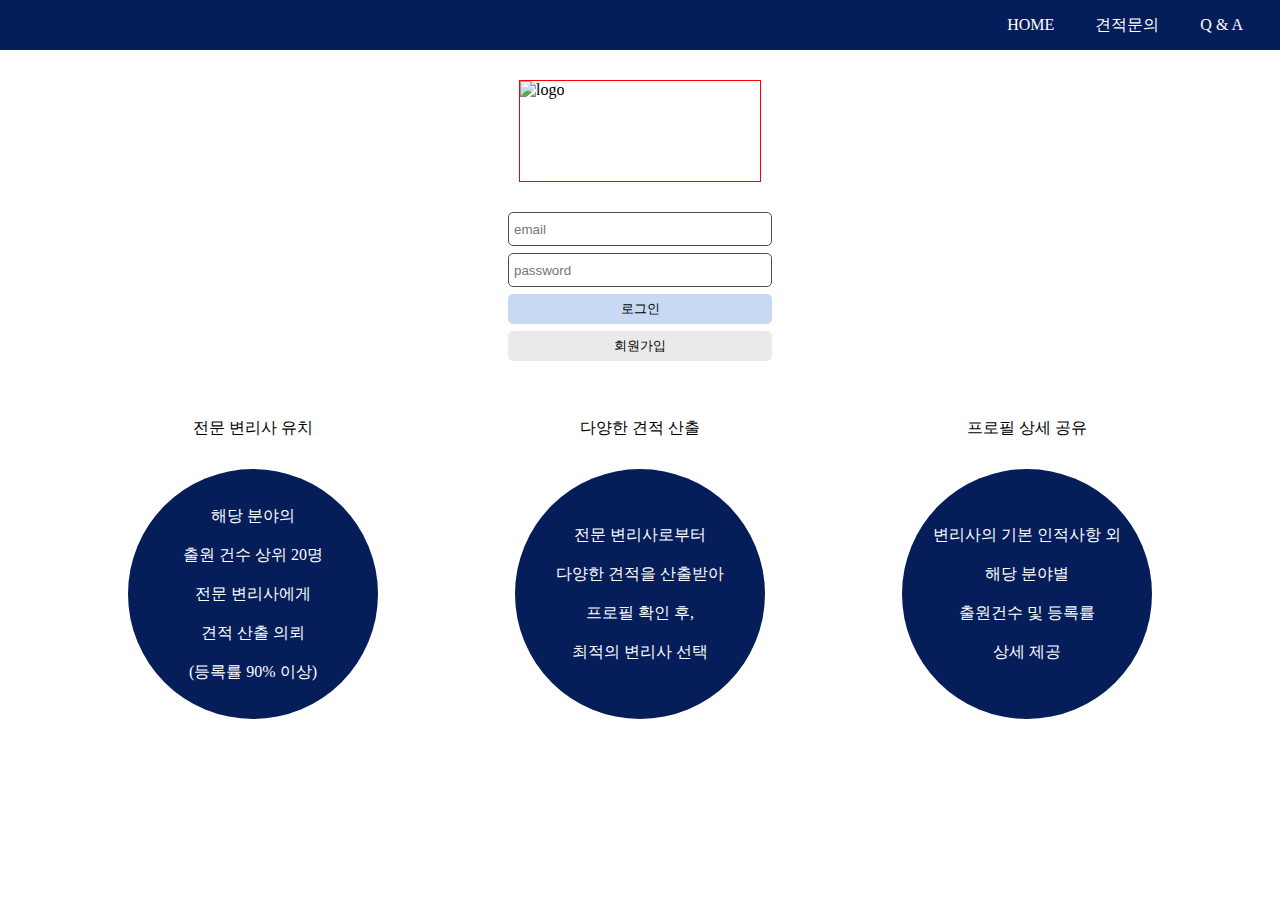
==== index.html @ 9406c3d1 "Merge branch 'master' of https://github.com/Boeing737ng/catch-us" ====
<!DOCTYPE html>
<html lang="en">
<head>
    <meta charset="UTF-8">
    <meta name="viewport" content="width=device-width, initial-scale=1.0">
    <meta http-equiv="X-UA-Compatible" content="ie=edge">
    <title>Catch us</title>
    <link rel="stylesheet" href="styles/main.css">
</head>
<body>
    <header>
        <div class="link-container light-font">
            <a href="index.html">HOME</a>
            <a href="">견적문의</a>
            <a href="pages/board.html">Q & A</a>
        </div>
    </header>
    <div class="main-wrapper">
        <section class="logo">
            <img src="" alt="logo">
        </section>
        <section class="login">
            <input type="text" placeholder="email">
            <input type="password" placeholder="password">
            <button class="login-button">로그인</button>
            <button class="signup-button">회원가입</button>
        </section>
        <section class="service-info">
            <div class="info-wrapper">
                <div class="information">
                    <span class="info-header">전문 변리사 유치</span>
                    <div class="info-body">
                        <div class="info-text">
                            해당 분야의<br><br>
                            출원 건수 상위 20명<br><br>
                            전문 변리사에게<br><br>
                            견적 산출 의뢰<br><br>
                            (등록률 90% 이상)
                        </div>
                    </div>
                </div>
                <div class="information">
                    <span class="info-header">다양한 견적 산출</span>
                    <div class="info-body">
                        <div class="info-text">
                            <br>
                            전문 변리사로부터<br><br>
                            다양한 견적을 산출받아<br><br>
                            프로필 확인 후,<br><br>
                            최적의 변리사 선택<br><br>
                        </div>
                    </div>
                </div>
                <div class="information">
                    <span class="info-header">프로필 상세 공유</span>
                    <div class="info-body">
                        <div class="info-text">
                            <br>
                            변리사의 기본 인적사항 외<br><br>
                            해당 분야별<br><br>
                            출원건수 및 등록률<br><br>
                            상세 제공<br><br>
                        </div>
                    </div>
                </div>
            </div>
        </section>
    </div>
    <footer>

    </footer>
    <script src="https://www.gstatic.com/firebasejs/5.0.1/firebase.js"></script>
    <script src="./scripts/firebase.js"></script>
    <script src="./scripts/signup.js"></script>
</body>
</html>
---- styles/main.css ----
html,body {
    margin: 0;
    padding: 0;
    overflow: auto;
    width: 100%;
    height: 100%;
}
input:focus, button:focus {
    outline: none;
}
button:hover {
    cursor: pointer;
}
a {
    text-decoration: none;
}
.light-font {
    font-weight: 300;
}
/*********** header **********/
header {
    background-color: #051E5A;
    width: 100%;
    height: 50px;
}
header a {
    margin-right: 37px;
    color: #fff;
}
header a:hover {
    font-weight: 400;
}
.link-container {
    position: relative;
    top: 50%;
    float: right;
    transform: translate(0,-50%);
}
/*********** header ends **********/
/*********** Main **********/
section.logo {
    margin: 30px auto;
    width: 240px;
    height: 100px;
    border: 1px solid red;
}
section.login {
    text-align: center;
}
section.login * {
    display: block;
    margin: 0 auto 7px;
}
section.login input {
    width: 255px;
    padding-left: 5px;
    height: 30px;
    border: 1px solid #4C4C4C;
    border-radius: 5px;
}
button.login-button {
    width: 264px;
    height: 30px;
    background-color: #C8D9F3;
    border: none;
    border-radius: 5px;
}
button.signup-button {
    display: inline-block;
    width: 264px;
    height: 30px;
    background-color: #EAEAEA;
    border: none;
    border-radius: 5px;
}

section.service-info {
    width: 100%;
    margin: 50px auto;
}
.info-wrapper {
    text-align: center;
    width: 80%;
    margin: auto;
}
.information {
    text-align: center;
    display: inline-block;
}
.information:first-child {
    float: left;
}
.information:last-child {
    float: right;
}
.info-header {
    display: block;
    margin-bottom: 30px;
}
.info-body {
    margin: auto;
    color: #fff;
    width: 250px;
    height: 250px;
    border-radius: 50%;
    background-color: #051E5A;
}
.info-text {
    position: relative;
    top: 50%;
    transform: translate(0,-50%);
}



/*********** Main ends **********/
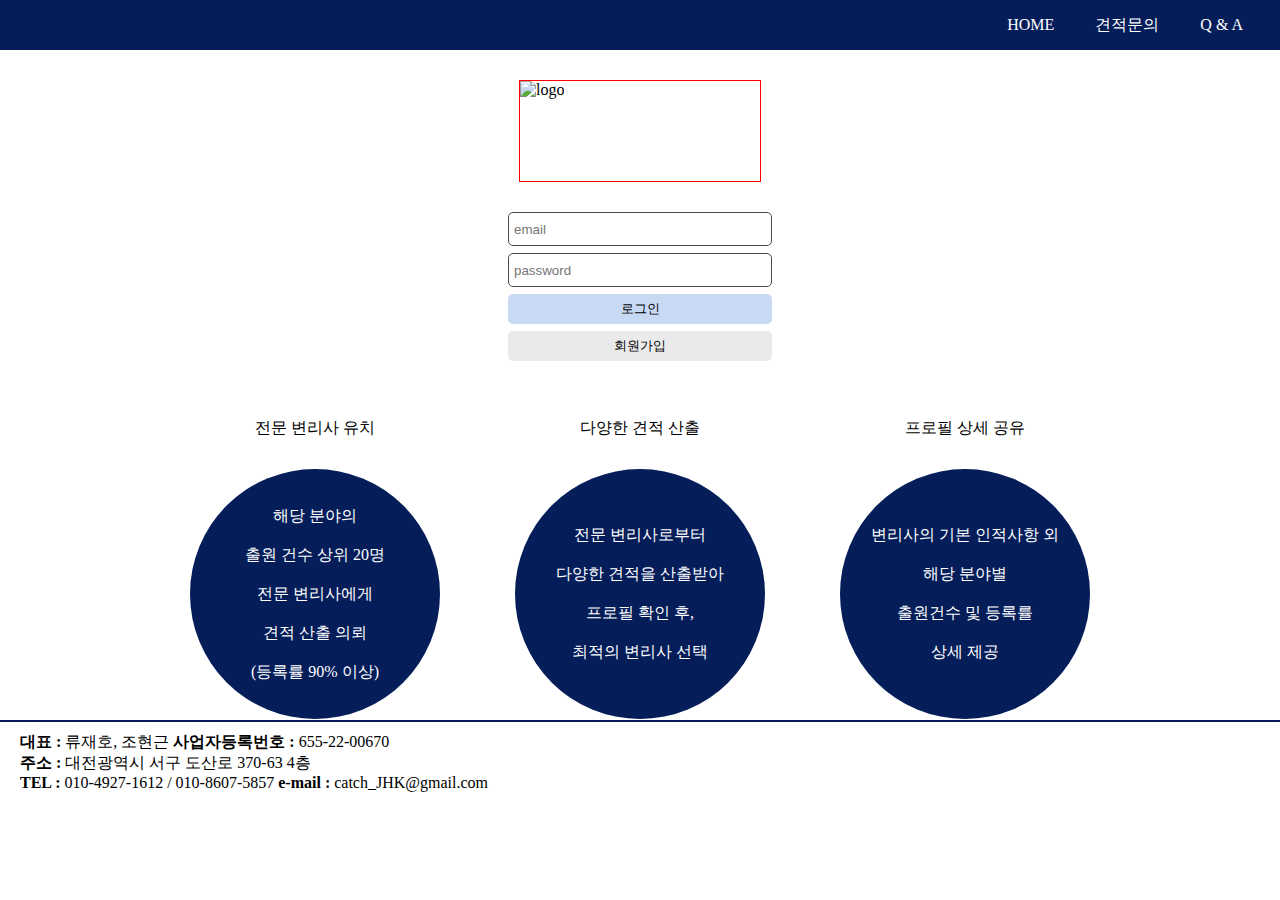
==== commit f2ab9efc: "add signup page loading" ====
--- a/index.html
+++ b/index.html
@@ -6,8 +6,13 @@
     <meta http-equiv="X-UA-Compatible" content="ie=edge">
     <title>Catch us</title>
     <link rel="stylesheet" href="styles/main.css">
+    <link rel="stylesheet" href="styles/loading.css">
+    <script src="https://ajax.googleapis.com/ajax/libs/jquery/3.3.1/jquery.min.js"></script>
 </head>
 <body>
+    <div class="animationload">
+        <div class="osahanloading"></div>
+    </div>        
     <header>
         <div class="link-container light-font">
             <a href="index.html">HOME</a>
@@ -20,10 +25,10 @@
             <img src="" alt="logo">
         </section>
         <section class="login">
-            <input type="text" placeholder="email">
-            <input type="password" placeholder="password">
-            <button class="login-button">로그인</button>
-            <button class="signup-button">회원가입</button>
+            <input type="text" id="user-email" placeholder="email">
+            <input type="password" id="user-pw" placeholder="password">
+            <button class="login-button" onclick="signIn()">로그인</button>
+            <button class="signup-button" onclick="onLoadSignUpPage()">회원가입</button>
         </section>
         <section class="service-info">
             <div class="info-wrapper">
@@ -67,10 +72,22 @@
         </section>
     </div>
     <footer>
-
+        <div class="footer-info">
+            <span class="footer-head bold">대표 : </span>
+            <span class="light-font">류재호, 조현근</span>
+            <span class="bold">사업자등록번호 : </span>
+            <span class="light-font">655-22-00670</span><br>
+            <span class="footer-head bold">주소 : </span>
+            <span class="light-font">대전광역시 서구 도산로 370-63 4층</span><br>
+            <span class="footer-head bold">TEL : </span>
+            <span class="light-font">010-4927-1612 / 010-8607-5857</span>
+            <span class="bold">e-mail : </span>
+            <span class="light-font">catch_JHK@gmail.com</span>
+        </div>
     </footer>
     <script src="https://www.gstatic.com/firebasejs/5.0.1/firebase.js"></script>
+    <script src="./scripts/main.js"></script>
     <script src="./scripts/firebase.js"></script>
-    <script src="./scripts/signup.js"></script>
+    <script src="./scripts/loadPage.js"></script>
 </body>
 </html>--- a/styles/main.css
+++ b/styles/main.css
@@ -5,7 +5,7 @@
     width: 100%;
     height: 100%;
 }
-input:focus, button:focus {
+input:focus, button:focus, textarea:focus {
     outline: none;
 }
 button:hover {
@@ -16,6 +16,9 @@
 }
 .light-font {
     font-weight: 300;
+}
+.bold {
+    font-weight: bold;
 }
 /*********** header **********/
 header {
@@ -38,6 +41,9 @@
 }
 /*********** header ends **********/
 /*********** Main **********/
+.main-wrapper {
+    min-height: calc(100vh - 210px);
+}
 section.logo {
     margin: 30px auto;
     width: 240px;
@@ -76,11 +82,11 @@
 
 section.service-info {
     width: 100%;
-    margin: 50px auto;
+    margin: 50px auto 100px;
 }
 .info-wrapper {
     text-align: center;
-    width: 80%;
+    width: 900px;
     margin: auto;
 }
 .information {
@@ -110,7 +116,139 @@
     top: 50%;
     transform: translate(0,-50%);
 }
-
-
-
+/* footer {
+    margin-top: -50px;
+    padding: 10px 0;
+    border-top: 2px solid #051E5A;
+    position: absolute;
+    bottom: 0;
+    width: 100%;
+} */
+footer {
+    margin-top: -50px;
+    padding: 10px 0;
+    border-top: 2px solid #051E5A;
+    width: 100%;
+}
+footer span {
+    margin: 5px 0;
+}
+.footer-head {
+    margin-left: 20px;
+}
 /*********** Main ends **********/
+/********** Signup **********/
+.signup-wrapper {
+    padding-top: 15px;
+    margin: 50px auto;
+    width: 600px;
+    height: auto;
+    border: 1px solid #051E5A;
+    border-radius: 10px;
+    text-align: center;
+}
+.signup-wrapper section {
+    display: none; /* Does not display anything when page is loaded first */
+}
+.signup-header {
+    margin: auto;
+    width: 250px;
+    height: 40px;
+    line-height: 40px;
+    text-align: center;
+    border-bottom: 1px solid #051E5A;
+}
+.signup-option {
+    text-align: center;
+    box-align: center;
+    width: 250px;
+    margin: 15px auto;
+}
+.signup-option button {
+    width: 120px;
+    height: 30px;
+    border: 1px solid #051E5A;
+    border-radius: 5px;
+    transition: 300ms;
+}
+
+.signup-option button:hover {
+    background-color: #051E5A;
+    color: #fff;
+}
+#client-signup {
+    text-align: center;
+}
+.signup-input {
+    width: 190px;
+    display: block;
+    padding: 5px 0 5px 5px;
+    margin: 40px auto;
+    border: none;
+    border-bottom: 1px solid #051E5A;
+    font-size: 15px;
+}
+.layout-wrapper {
+    overflow: auto;
+    width: 70%;
+    margin: auto;
+}
+.signup-layout {
+    display: inline-block;
+    vertical-align: top;
+}
+.signup-layout:first-child {
+    float: left;
+}
+.signup-layout:last-child {
+    float: right;
+}
+.file-wrapper {
+    width: 75%;
+    margin: 20px auto;
+    text-align: left;
+}
+.file-wrapper img {
+    text-align: left;
+    width: 100%;
+    height: 100%;
+}
+.file-wrapper input {
+    width: calc(100%-150px);
+    display: inline-block;
+    vertical-align: top;
+}
+.image-wrapper {
+    display: inline-block;
+    width: 120px;
+    height: 150px;
+    border: 1px solid #051E5A;
+    margin-bottom: 15px;
+}
+#expert-signup textarea {
+    width: 75%;
+    max-width: 75%;
+    min-width: 75%;
+    max-height: 300px;
+    min-height: 150px;
+    margin: auto;
+}
+#expert-signup p {
+    text-align: left;
+    width: 75%;
+    margin: 5px auto;
+    font-size: 15px;
+}
+.signup-complete {
+    display: block;
+    width: 80px;
+    height: 30px;
+    border: none;
+    margin: 30px auto;
+    border-radius: 5px;
+    background-color: #051E5A;
+    color: #fff;
+}
+
+/********** Signup ends **********/
+
--- a/styles/loading.css
+++ b/styles/loading.css
@@ -0,0 +1,53 @@
+.animationload {
+    background-color: rgba(0, 0, 0, 0.5);
+    height: 100%;
+    left: 0;
+    position: fixed;
+    top: 0;
+    width: 100%;
+    z-index: 10000;
+    display:none;
+}
+.osahanloading {
+    /*animation: osahanloading 1.5s linear 0s normal none infinite running;*/
+    animation: osahanloading 1.5s linear forwards 0s infinite running;
+    background: #fed37f none repeat scroll 0 0;
+    border-radius: 50px;
+    height: 30px;
+    left: 50%;
+    margin-left: -15px;
+    margin-top: -15px;
+    position: absolute;
+    top: 50%;
+    width: 30px;
+}
+.osahanloading::after {
+    /*animation: osahanloading_after 1.5s linear 0s normal none infinite running;*/
+    animation: osahanloading_after 1.5s linear forwards 0s infinite running;
+    border-color: #85d6de transparent;
+    border-radius: 80px;
+    border-style: solid;
+    border-width: 10px;
+    content: "";
+    height: 60px;
+    left: -25px;
+    position: absolute;
+    top: -25px;
+    width: 60px;
+}
+
+@keyframes osahanloading {
+    0% {
+        -webkit-transform: rotate(0deg);
+        transform: rotate(0deg);
+    }
+    50% {
+        background: #85d6de none repeat scroll 0 0;
+        -webkit-transform: rotate(180deg);
+        transform: rotate(180deg);
+    }
+    100% {
+        -webkit-transform: rotate(360deg);
+        ransform: rotate(360deg);
+    }
+}
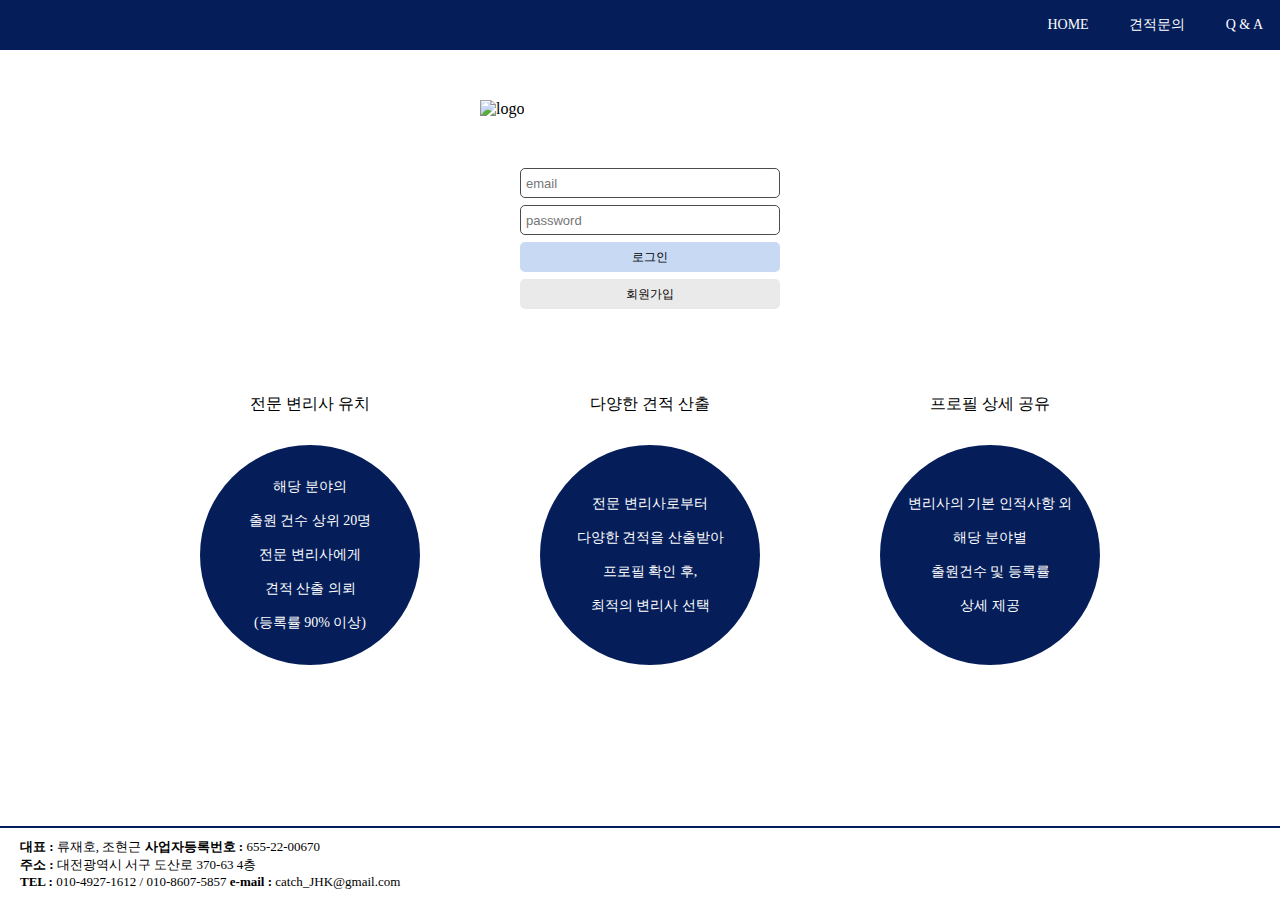
==== commit e728d894: "modify error" ====
--- a/index.html
+++ b/index.html
@@ -16,13 +16,13 @@
     <header>
         <div class="link-container light-font">
             <a href="index.html">HOME</a>
-            <a href="">견적문의</a>
+            <a onclick="estimatePage()">견적문의</a>
             <a href="pages/board.html">Q & A</a>
         </div>
     </header>
     <div class="main-wrapper">
         <section class="logo">
-            <img src="" alt="logo">
+            <img src="images/logo.png" alt="logo">
         </section>
         <section class="login">
             <input type="text" id="user-email" placeholder="email">
--- a/styles/main.css
+++ b/styles/main.css
@@ -1,9 +1,15 @@
+@import url(http://fonts.googleapis.com/earlyaccess/nanumgothic.css);
+
 html,body {
     margin: 0;
     padding: 0;
-    overflow: auto;
-    width: 100%;
-    height: 100%;
+    width: 100%;
+    font-family: "Nanum Gothic";
+}
+html {
+    min-width: 1300px;
+    position: relative;
+    min-height: 100%;
 }
 input:focus, button:focus, textarea:focus {
     outline: none;
@@ -14,11 +20,37 @@
 a {
     text-decoration: none;
 }
+pre {
+    white-space: pre-wrap;
+}
 .light-font {
     font-weight: 300;
 }
 .bold {
     font-weight: bold;
+}
+.page-title {
+    margin-bottom: 50px;
+}
+* {
+    -webkit-box-sizing: border-box; /* Safari/Chrome, other WebKit */
+    -moz-box-sizing: border-box;    /* Firefox, other Gecko */
+    box-sizing: border-box;         /* Opera/IE 8+ */
+}
+*::-webkit-scrollbar { 
+    width: 0 !important 
+}
+input::-webkit-input-placeholder {
+    font-size: 13px;
+}
+input::-moz-placeholder{
+    font-size: 13px;
+}
+input:-ms-input-placeholder {
+    font-size: 13px;
+}
+input:-moz-placeholder {
+    font-size: 13px;
 }
 /*********** header **********/
 header {
@@ -31,9 +63,11 @@
     color: #fff;
 }
 header a:hover {
-    font-weight: 400;
+    cursor: pointer;
+    font-weight: 600;
 }
 .link-container {
+    font-size: 14px;
     position: relative;
     top: 50%;
     float: right;
@@ -42,13 +76,14 @@
 /*********** header ends **********/
 /*********** Main **********/
 .main-wrapper {
-    min-height: calc(100vh - 210px);
+    min-height: calc(100vh - 285px);
 }
 section.logo {
-    margin: 30px auto;
-    width: 240px;
-    height: 100px;
-    border: 1px solid red;
+    margin: 50px auto;
+    width: 340px;
+}
+section.logo img {
+    width: 100%;
 }
 section.login {
     text-align: center;
@@ -58,31 +93,27 @@
     margin: 0 auto 7px;
 }
 section.login input {
-    width: 255px;
+    width: 260px;
     padding-left: 5px;
     height: 30px;
     border: 1px solid #4C4C4C;
     border-radius: 5px;
 }
-button.login-button {
-    width: 264px;
+button.login-button, button.signup-button {
+    font-size: 12px;
+    width: 260px;
     height: 30px;
     background-color: #C8D9F3;
     border: none;
     border-radius: 5px;
 }
 button.signup-button {
-    display: inline-block;
-    width: 264px;
-    height: 30px;
     background-color: #EAEAEA;
-    border: none;
-    border-radius: 5px;
 }
 
 section.service-info {
     width: 100%;
-    margin: 50px auto 100px;
+    margin: 85px auto 150px;
 }
 .info-wrapper {
     text-align: center;
@@ -100,18 +131,20 @@
     float: right;
 }
 .info-header {
+    font-size: 16px;
     display: block;
     margin-bottom: 30px;
 }
 .info-body {
     margin: auto;
     color: #fff;
-    width: 250px;
-    height: 250px;
+    width: 220px;
+    height: 220px;
     border-radius: 50%;
     background-color: #051E5A;
 }
 .info-text {
+    font-size: 14px;
     position: relative;
     top: 50%;
     transform: translate(0,-50%);
@@ -125,7 +158,9 @@
     width: 100%;
 } */
 footer {
-    margin-top: -50px;
+    font-size: 13px;
+    position: absolute;
+    bottom: 0;
     padding: 10px 0;
     border-top: 2px solid #051E5A;
     width: 100%;
@@ -138,16 +173,16 @@
 }
 /*********** Main ends **********/
 /********** Signup **********/
-.signup-wrapper {
-    padding-top: 15px;
+.input-field-wrapper {
+    padding: 15px 30px;
     margin: 50px auto;
-    width: 600px;
+    width: calc(600px - 60px);
     height: auto;
     border: 1px solid #051E5A;
     border-radius: 10px;
     text-align: center;
 }
-.signup-wrapper section {
+#client-signup, #expert-signup {
     display: none; /* Does not display anything when page is loaded first */
 }
 .signup-header {
@@ -156,7 +191,7 @@
     height: 40px;
     line-height: 40px;
     text-align: center;
-    border-bottom: 1px solid #051E5A;
+    border-bottom: 1px dashed #051E5A;
 }
 .signup-option {
     text-align: center;
@@ -168,6 +203,7 @@
     width: 120px;
     height: 30px;
     border: 1px solid #051E5A;
+    background-color: #FFF;
     border-radius: 5px;
     transition: 300ms;
 }
@@ -180,31 +216,38 @@
     text-align: center;
 }
 .signup-input {
-    width: 190px;
-    display: block;
+    width: 180px;
     padding: 5px 0 5px 5px;
-    margin: 40px auto;
     border: none;
     border-bottom: 1px solid #051E5A;
     font-size: 15px;
 }
 .layout-wrapper {
     overflow: auto;
-    width: 70%;
-    margin: auto;
+    width: 80%;
+    margin: 30px auto;
+}
+.signup-row {
+    display: inline-block;
+    width: 100%;
+    margin-bottom: 24px;
+}
+.signup-row input:first-child {
+    float: left;
+}
+.signup-row input:last-child {
+    float: right;
 }
 .signup-layout {
     display: inline-block;
     vertical-align: top;
 }
-.signup-layout:first-child {
-    float: left;
-}
-.signup-layout:last-child {
-    float: right;
+.signup-field .select-field {
+    width: 100%;
+    margin: 10px auto 50px;
 }
 .file-wrapper {
-    width: 75%;
+    width: 80%;
     margin: 20px auto;
     text-align: left;
 }
@@ -226,9 +269,9 @@
     margin-bottom: 15px;
 }
 #expert-signup textarea {
-    width: 75%;
-    max-width: 75%;
-    min-width: 75%;
+    width: 80%;
+    max-width: 80%;
+    min-width: 80%;
     max-height: 300px;
     min-height: 150px;
     margin: auto;
@@ -237,11 +280,11 @@
     text-align: left;
     width: 75%;
     margin: 5px auto;
-    font-size: 15px;
-}
-.signup-complete {
+    font-size: 14px;
+}
+.completed-button, #write-result-button, #send-output-result, #move-back-button {
     display: block;
-    width: 80px;
+    font-size: 12px;
     height: 30px;
     border: none;
     margin: 30px auto;
@@ -252,3 +295,654 @@
 
 /********** Signup ends **********/
 
+/********** Estimate **********/
+.estimates {
+    position: relative;
+    text-align: left;
+    border: 1px solid #BFBFBF;
+    width: calc(95% - 34px);
+    height: 250px;
+    margin: 17px auto;
+    background-color: #FFF;
+    padding: 12px;
+    overflow: hidden;
+}
+.estimates:hover, .matched-expert:hover {
+    cursor: pointer;
+}
+.estimate-wrapper {
+    height: calc(100vh - 150px);
+    width: 100%;
+    margin-top: 50px;
+}
+.side-view-left, .side-view-right {
+    display: inline-block;
+    vertical-align: text-top;
+    height: 100%;
+    background-color: #F0F0F0;
+    position: relative;
+}
+.side-view-left {
+    width: 350px;
+    margin-right: 10px;
+}
+.side-view-right {
+    width: 900px;
+}
+.estimate-view-wrapper {
+    margin: auto;
+    width: 1300px;
+    height: calc(100% - 70px);
+}
+.add-button, #submit-selected-expert ,#show-previous-page {
+    position: absolute;
+    height: 23px;
+    right: 10px;
+    top: 20px;
+    background-color: #FFF;
+    border: 1px solid #BFBFBF;
+    border-radius: 4px;
+}
+#write-new-article {
+    background-color: #FFF;
+    border: 1px solid #BFBFBF;
+    border-radius: 4px;
+}
+.scroll-area {
+    margin: 5px 0;
+    overflow-y: scroll;
+    width: 100%;
+    border-top: 2px solid #FFF;
+    height: calc(100% - 70px);
+    -ms-overflow-style: none;
+}
+.estimate-input-wrapper {
+    width: 85%;
+    margin: auto;
+    text-align: left;
+}
+.estimate-input-wrapper .header {
+    margin: 20px 0 10px;
+    font-size: 14px;
+}
+.area-no-matter {
+    margin-bottom: 8px;
+    font-size: 13px;
+}
+.area-no-matter input {
+    width: 15px;
+    height: 15px;
+}
+#area-no-matter-text:hover {
+    cursor: pointer;
+}
+.select-area select{
+    width: 100px;
+    height: 25px;
+    padding-left: 10px;
+    font-size: 13px;
+    color: #051E5A;
+    border: 1px solid #051E5A;
+    border-radius: 1px;
+    margin: 0px 5px 0px 5px;
+}
+.select-section {
+    padding: 0px 15px;
+}
+.select-field {
+    width: 100%;
+}
+.select-field a{
+    display: inline-block;
+    border: 1px solid #051E5A;
+    border-radius: 5px;
+    width: 100px;
+    height: 30px;
+    margin: 0px 11px 15px 11px;
+    text-align: center;
+    line-height: 30px;
+    font-size: 12px;
+}
+.select-field a:hover{
+    cursor: pointer;
+    font-weight: 600;
+}
+.select-field a.selected-field {
+    background-color: #051E5A;
+    color: #fff;
+}
+input#key-word {
+    width: 190px;
+    display: block;
+    padding: 5px 0 5px 5px;
+    border: none;
+    border-bottom: 1px solid #051E5A;
+    font-size: 12px;
+}
+textarea#details {
+    width: 100%;
+    min-width: 100%;
+    max-width: 100%;
+    height: 220px;
+    min-height: 220px;
+    max-height: 300px;
+    border-radius: 3px;
+}
+#expert-list, #expert-detail, #estimate-info, #edit-request-wrapper {
+    display: none;
+    overflow-y: scroll;
+    padding: 0px 30px 30px;
+    width: 100%;
+    border-top: 2px solid #FFF;
+    height: calc(100% - 75px);
+    -ms-overflow-style: none;
+    text-align: left;
+}
+#expert-detail {
+    padding-top: 17px;
+    height: calc(100% - 61px);
+}
+#estimate-info, #edit-request-wrapper {
+    height: calc(100% - 70px);
+    padding: 0;
+}
+.experts {
+    background-color: #FFF;
+    margin: 20px 9px 0px;
+    border: 1px solid #BFBFBF;
+    display: inline-block;
+    width: 260px;
+    height: 340px;
+    vertical-align: top;
+}
+.expert-info-wrapper {
+    position: relative;
+    overflow: hidden;
+    padding: 15px;
+    height: 100%;
+}
+.expert-image-wrapper img {
+    width: 100px;
+    height: 120px;
+    border-radius: 5px;
+}
+.expert-name {
+    padding-left: 12px;
+    font-weight: 500;
+    margin-top: 5px;
+    margin-bottom: 25px;
+}
+.expert-info-wrapper span {
+    color: #8C8C8C;
+    font-size: 12px;
+}
+.expert-info-wrapper p {
+    color: #5F5F5F;
+    font-size: 14px;
+    margin-bottom: 7px;
+}
+.view-details {
+    position: absolute;
+    top: 50px;
+    right: 12px;
+    font-size: 12px;
+    color: #5D5D5D;
+    text-decoration: underline;
+}
+.view-details:hover {
+    cursor: pointer;
+    font-weight: bold;
+}
+.expert-additional-info {
+    width: 60px;
+    position: absolute;
+    top: 97px;
+    right: 14px;
+}
+.expert-additional-info input {
+    padding-left: 5px;
+    border: 1px solid #BDBDBD;
+    width: 100%;
+}
+.expert-additional-info input::-webkit-input-placeholder {
+    color: #B1B1B1;
+    font-size: 10px;
+}
+.expert-additional-info input::-moz-placeholder{
+    color: #B1B1B1;
+    font-size: 10px;
+}
+.expert-additional-info input:-ms-input-placeholder {
+    color: #B1B1B1;
+    font-size: 10px;
+}
+.expert-additional-info input:-moz-placeholder {
+    color: #B1B1B1;
+    font-size: 10px;
+}
+.expert-additional-info input:first-child {
+    margin-bottom: 3px;
+}
+.expert-detail-info {
+    height: calc(100% - 2px);
+    width: calc(100% - 2px);
+    border: 1px solid #BFBFBF;
+    background-color: #FFF;
+}
+.expert-detail-info section{
+    display: inline-block;
+    height: 100%;
+    vertical-align: top;
+}
+section.detail-left {
+    text-align: center;
+    border-right: 1px solid #BFBFBF;
+    width: calc(23% - 20px);
+    height: 100%;
+    padding: 10px;
+}
+section.detail-right {
+    padding: 25px;
+    width: calc(77% + 20px);
+    height: 100%;
+    overflow: scroll;
+}
+section.detail-left img {
+    width: 150px;
+    margin-top: 20px;
+}
+section.detail-right p {
+    color: #5F5F5F;
+    font-size: 15px;
+    margin-top: 40px;
+    margin-bottom: 5px;
+}
+section.detail-left p, section.detail-right p:first-child {
+    color: #5F5F5F;
+    font-size: 15px;
+    margin-top: 10px;
+}
+
+.expert-detail-info span {
+    color: #8C8C8C;
+    font-size: 13px;
+    padding-left: 5px;
+}
+
+.expert-detail-info pre {
+    color: #8C8C8C;
+    font-size: 13px;
+    padding-left: 5px;
+    margin: 0;
+}
+
+.matched-expert {
+    border: 1px solid #BFBFBF;
+    margin: 20px 0px;
+    padding: 10px;
+    width: calc(100% - 20px);
+    height: 190px;
+    max-height: 190px;
+    background-color: #FFF;
+}
+
+.matched-expert p {
+    color: #5F5F5F;
+    font-size: 15px;
+}
+
+.matched-expert pre {
+    color: #5F5F5F;
+    font-size: 15px;
+}
+
+.matched-expert-left, .matched-expert-content {
+    display: inline-block;
+    height: 100%;
+    max-height: 100%;
+    vertical-align: top;
+}
+.matched-expert-left {
+    width: 22%;
+    text-align: center;
+}
+.matched-expert-left img {
+    height: 130px;
+    max-width: 150px;
+}
+.matched-expert-content {
+    padding: 0px 15px;
+    width: calc(78% - 30px);
+    max-width: calc(78% - 30px);
+    overflow: scroll;
+}
+.expert-count {
+    position: absolute;
+    top: 30px;
+    left: 40px;
+    font-size: 14px;
+    color: #5F5F5F;
+}
+.expert-additional-data {
+    text-align: left;
+    padding-left: 30px;
+    margin-top: 60px;
+}
+.expert-additional-data span{
+    display: block;
+    margin-bottom: 10px;
+}
+.completed-request, .pendding-request {
+    position: absolute;
+    top: 3px;
+    right: 8px;
+    color: #00BE00;
+    font-weight: 500;
+    font-size: 13px;
+}
+.pendding-request {
+    color: #FF0000;
+}
+#cur-estimate, .edit-info {
+    position: relative;
+    overflow-y: scroll;
+    border: 1px solid #BFBFBF;
+    width: 60%;
+    height: auto;
+    margin: 17px auto 0;
+    padding: 30px 20px 80px;
+    background-color: #FFF;
+}
+.edit-info {
+    height: 95%;
+    padding: 30px 20px;
+}
+#cur-estimate p, #edit-request-wrapper p {
+    color: #5F5F5F;
+    font-size: 16px;
+    margin-top: 0;
+    margin-bottom: 5px;
+}
+#cur-estimate span, #cur-estimate pre {
+    display: block;
+    color: #8C8C8C;
+    font-size: 13px;
+    margin-bottom: 30px;
+    padding-left: 5px;
+    max-width: 100%;
+}
+#write-result-button {
+    position: absolute;
+    right: 15px;
+    margin-bottom: 20px;
+}
+.button-wrapper {
+    position: absolute;
+    bottom: 15px;
+    right: 15px;
+}
+#move-back-button, #send-output-result {
+    display: inline-block;
+    margin: 0;
+}
+.edit-info * {
+    display: block;
+}
+.edit-info textarea {
+    margin-top: 20px;
+    max-width: 100%;
+    min-width: 100%;
+    max-height: 80%;
+    min-height: 80%;
+}
+/********** Estimate ends **********/
+
+/********** Board **********/
+.board-wrapper, .estimate-wrapper {
+    text-align: center;
+    margin-top: 50px;
+}
+.board-wrapper h3, .estimate-wrapper h3 {
+    padding-bottom: 5px;
+    width: 240px;
+    margin: 0px auto;
+    border-bottom: 1px dashed #5F5F5F;
+}
+.table-content {
+    display: inline-block; /* apply child longest width */
+}
+.upload-wrapper {
+    text-align: right;
+    margin-bottom: 4px;
+}
+#question-table {
+    margin: auto;
+    border-collapse: collapse;
+}
+#question-table td {
+    border-bottom: 1px solid #DCDCDC;
+    height: 35px;
+}
+#question-table td {
+    color: #5F5F5F;
+    font-size: 14px;
+}
+#question-table td a{
+    color: #5F5F5F;
+    font-size: 14px;
+}
+#question-table td a:hover{
+    text-decoration: underline;
+}
+.questions, .admin {
+    font-weight: 300;
+    color: #000;
+}
+.admin {
+    background-color: #F6F6F6;
+    font-weight: 600;
+}
+.table-header {
+    background-color: #051E5A;
+    font-weight: 400;
+}
+.table-header td{
+    color: #FFF !important; 
+}
+#question-table tr>td:nth-child(1) {
+    width: 50px;
+}
+#question-table tr>td:nth-child(2) {
+    width: 500px;
+    max-width: 500px;
+}
+#question-table tr>td:nth-child(3) {
+    width: 200px;
+    min-width: 200px;
+}
+#question-table tr>td:nth-child(4) {
+    width: 100px;
+}
+#paging-wrapper {
+    margin-top: 20px;
+}
+.text-area {
+    width: 700px;
+    margin: auto ;
+    height: auto;
+}
+.text-area pre {
+    text-align: left;
+    padding: 6px;
+    margin: 0;
+    color: #5F5F5F;
+    font-size: 14px;
+}
+#selected-question-title {
+    border: 1px solid #DCDCDC;
+    background-color: #F6F6F6;
+}
+#selected-question-content {
+    border-left: 1px solid #DCDCDC;
+    border-right: 1px solid #DCDCDC;
+    border-bottom: 1px solid #DCDCDC;
+    min-height: 300px;
+}
+#question-title, #question-content {
+    width: 100%;
+    font-size: 15px;
+    border: 1px solid #BFBFBF;
+    border-radius: 5px;
+}
+#question-title {
+    height: 30px;
+    margin-bottom: 17px;
+    text-align: left;
+}
+#question-content {
+    height: 300px;
+    min-height: 300px;
+    max-height: 450px;
+    max-width: 100%;
+    min-width: 100%;
+    text-align: left;
+}
+.text-area button {
+    background-color: #051E5A;
+    color: #FFF;
+    width: 100px;
+    height: 25px;
+    border-radius: 5px;
+    border: none;
+    margin-top: 40px;
+}
+button.back-to-question-list {
+    float: right;
+    margin-left: 10px;
+}
+#meta-data-wrapper {
+    text-align: right;
+    width: 100%;
+    margin-bottom: 15px;
+}
+#meta-data-wrapper span {
+    color: #5F5F5F;
+    font-size: 14px;
+}
+
+/********** Board ends **********/
+/********** Checkbox style **********/
+.select-wrapper {
+    display: block;
+    top: 10px;
+    right: 0;
+    position: absolute;
+    padding-left: 35px;
+    margin-bottom: 12px;
+    cursor: pointer;
+    font-size: 22px;
+    -webkit-user-select: none;
+    -moz-user-select: none;
+    -ms-user-select: none;
+    user-select: none;
+}
+
+/* Hide the browser's default checkbox */
+.select-wrapper input {
+    display: none;
+    position: absolute;
+    cursor: pointer;
+}
+
+/* Create a custom checkbox */
+.checkmark {
+    position: absolute;
+    top: 0;
+    left: 0;
+    height: 25px;
+    width: 25px;
+    background-color: #eee;
+}
+
+/* On mouse-over, add a grey background color */
+.select-wrapper:hover input ~ .checkmark {
+    background-color: #ccc;
+}
+
+/* When the checkbox is checked, add a blue background */
+.select-wrapper input:checked ~ .checkmark {
+    background-color: #2196F3;
+}
+
+/* Create the checkmark/indicator (hidden when not checked) */
+.checkmark:after {
+    content: "";
+    position: absolute;
+    display: none;
+}
+
+/* Show the checkmark when checked */
+.select-wrapper input:checked ~ .checkmark:after {
+    display: block;
+}
+
+/* Style the checkmark/indicator */
+.select-wrapper .checkmark:after {
+    left: 9px;
+    top: 5px;
+    width: 5px;
+    height: 10px;
+    border: solid white;
+    border-width: 0 3px 3px 0;
+    -webkit-transform: rotate(45deg);
+    -ms-transform: rotate(45deg);
+    transform: rotate(45deg);
+}
+/********** Checkbox style ends **********/
+
+.info-list-title {
+    color: #5F5F5F;
+    font-size: 14px;
+    margin-top: 0;
+    margin-bottom: 5px;
+}
+
+.info-list-content {
+    color: #8C8C8C;
+    font-size: 12px;
+    display: block;
+    margin-bottom: 20px;
+    padding-left: 5px;
+}
+#prev-page-button, #next-page-button {
+    border: none;
+    border-radius: 20%;
+    box-shadow: none;
+    color: #000; 
+    background: #FFF;
+    font-size: 13px;
+}
+#prev-page-button:hover, #next-page-button:hover {
+    font-weight: 600;
+}
+.page-button {
+    border-radius: 20%;
+    background: #FFF;
+    color: #000; 
+    box-shadow: none;
+    border: 1px solid #000;
+    margin: 0px 3px;
+}
+
+.clicked-page-btn{
+    border-radius: 20%;
+    background: linear-gradient(rgb(74,141,247), rgb(18, 86,215));
+    color: white; 
+    border: 1px solid #8C8C8C;
+}
+/* 
+저장
+border-radius: 20%;
+background: linear-gradient(rgb(74,141,247), rgb(18, 86,215));
+color: white; 
+*/--- a/styles/loading.css
+++ b/styles/loading.css
@@ -9,8 +9,7 @@
     display:none;
 }
 .osahanloading {
-    /*animation: osahanloading 1.5s linear 0s normal none infinite running;*/
-    animation: osahanloading 1.5s linear forwards 0s infinite running;
+    animation: osahanloading 1.5s linear forwards 0s infinite;
     background: #fed37f none repeat scroll 0 0;
     border-radius: 50px;
     height: 30px;
@@ -22,8 +21,7 @@
     width: 30px;
 }
 .osahanloading::after {
-    /*animation: osahanloading_after 1.5s linear 0s normal none infinite running;*/
-    animation: osahanloading_after 1.5s linear forwards 0s infinite running;
+    animation: osahanloading_after 1.5s linear forwards 0s infinite;
     border-color: #85d6de transparent;
     border-radius: 80px;
     border-style: solid;
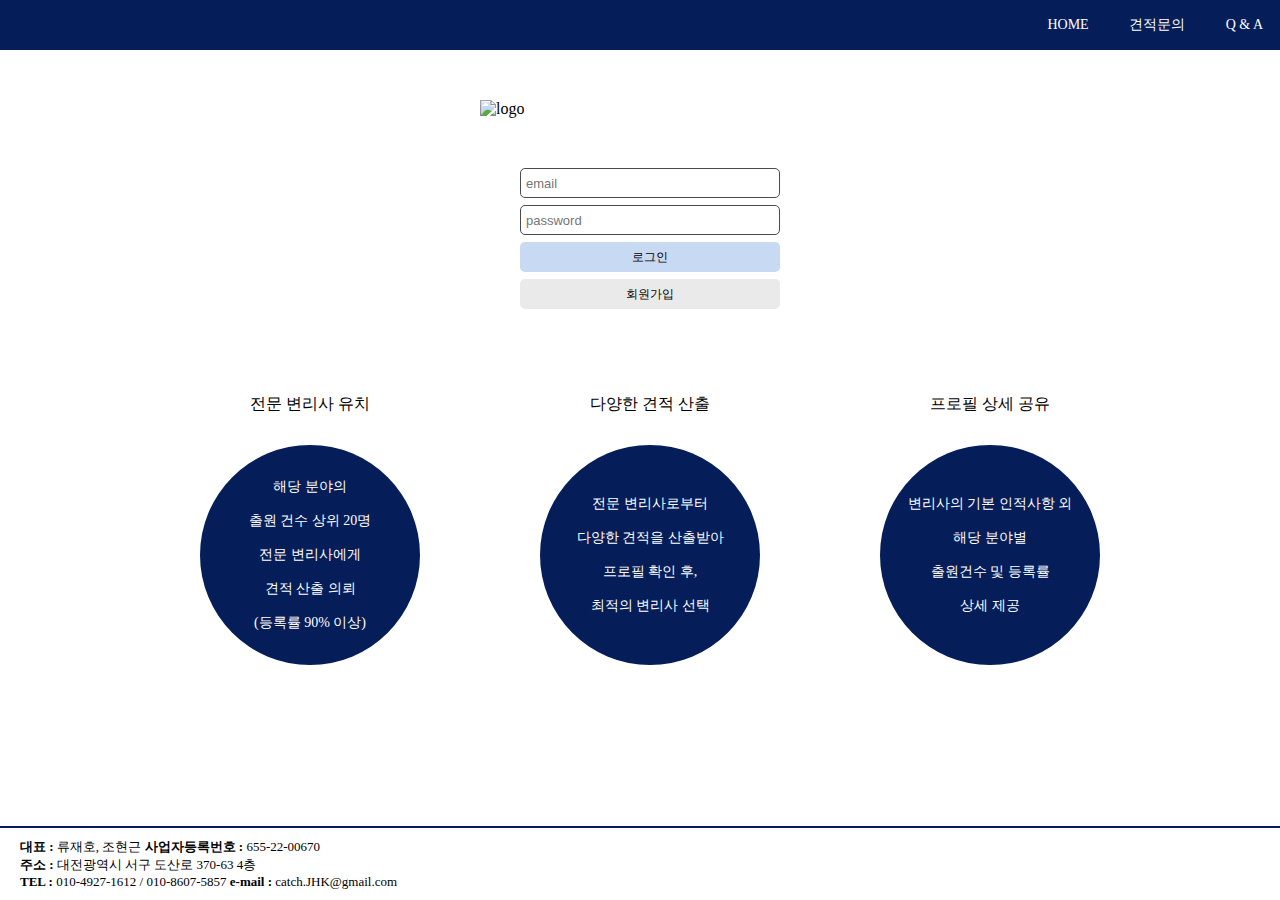
==== commit 93a8c271: "modify main page email" ====
--- a/index.html
+++ b/index.html
@@ -4,6 +4,11 @@
     <meta charset="UTF-8">
     <meta name="viewport" content="width=device-width, initial-scale=1.0">
     <meta http-equiv="X-UA-Compatible" content="ie=edge">
+
+    <meta property="og:url" content="http://www.catchus.co.kr"/>
+    <meta property="og:title" content="CATCH US"/>
+    <meta property="og:description" content="변리사 통합 플랫폼"/>
+
     <title>Catch us</title>
     <link rel="stylesheet" href="styles/main.css">
     <link rel="stylesheet" href="styles/loading.css">
@@ -82,12 +87,12 @@
             <span class="footer-head bold">TEL : </span>
             <span class="light-font">010-4927-1612 / 010-8607-5857</span>
             <span class="bold">e-mail : </span>
-            <span class="light-font">catch_JHK@gmail.com</span>
+            <span class="light-font">catch.JHK@gmail.com</span>
         </div>
     </footer>
     <script src="https://www.gstatic.com/firebasejs/5.0.1/firebase.js"></script>
-    <script src="./scripts/main.js"></script>
     <script src="./scripts/firebase.js"></script>
     <script src="./scripts/loadPage.js"></script>
+    <script src="./scripts/main.js"></script>
 </body>
 </html>--- a/styles/main.css
+++ b/styles/main.css
@@ -305,7 +305,6 @@
     margin: 17px auto;
     background-color: #FFF;
     padding: 12px;
-    overflow: hidden;
 }
 .estimates:hover, .matched-expert:hover {
     cursor: pointer;
@@ -549,6 +548,7 @@
 }
 section.detail-left img {
     width: 150px;
+    max-height: 250px;
     margin-top: 20px;
 }
 section.detail-right p {
@@ -694,6 +694,29 @@
     min-width: 100%;
     max-height: 80%;
     min-height: 80%;
+}
+.client-detail-text {
+    padding: 20px;
+    z-index: 9999;
+    width: 500px;
+    height: auto;
+    top: 50%;
+    margin: auto;
+    left: 0;
+    right: 0;
+    position: fixed;
+    border: 1px solid rgb(51, 51, 51);
+    transform: translate(0,-50%);
+    background-color: #FFF;
+    color: #5F5F5F;
+    font-size: 14px;
+}
+.client-detail-text p {
+    text-align: center;
+    margin-top: 0;
+    font-size: 15px;
+    color: #5F5F5F;
+    font-weight: 600;
 }
 /********** Estimate ends **********/
 
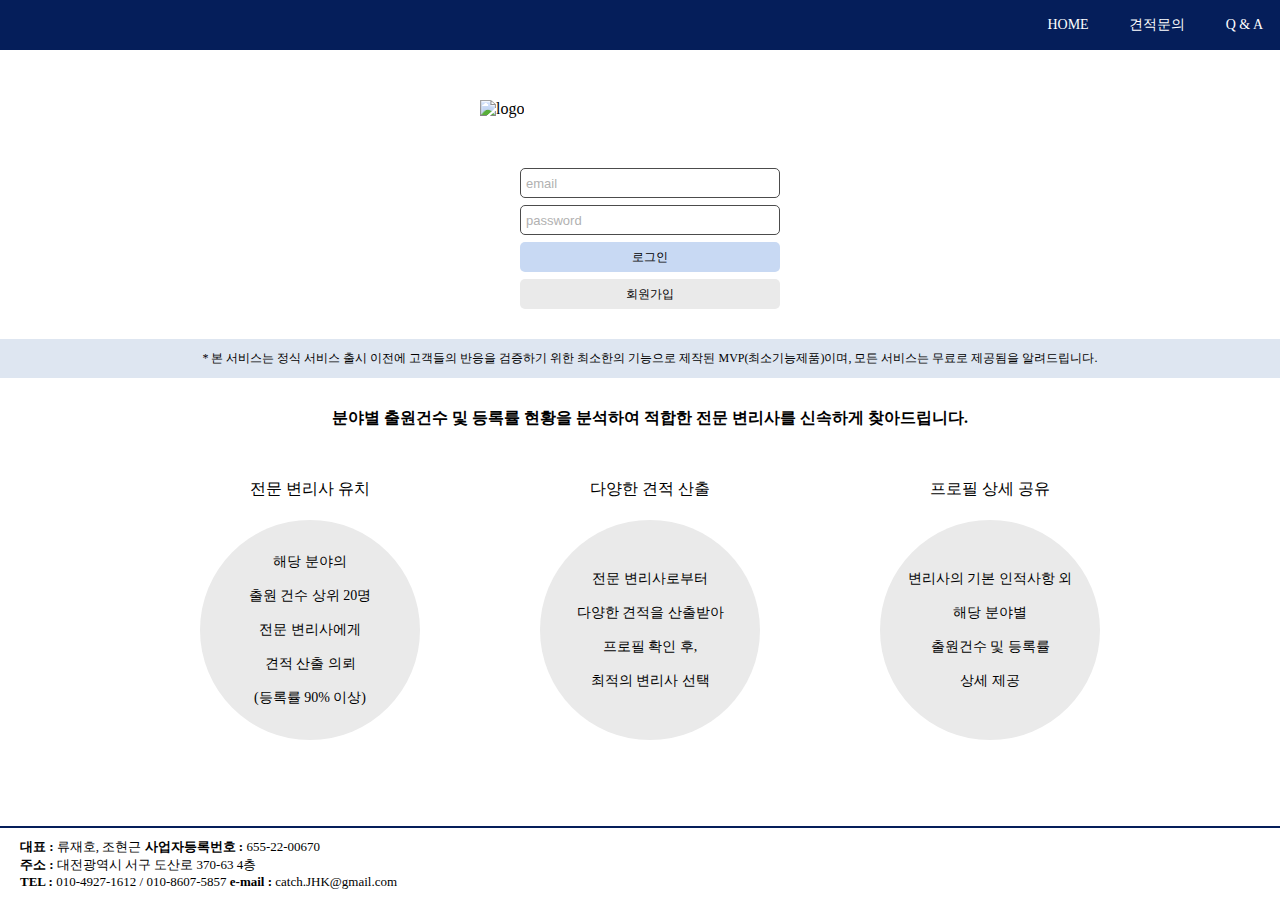
==== commit 732a580b: "Main page margins adjusted" ====
--- a/index.html
+++ b/index.html
@@ -35,7 +35,11 @@
             <button class="login-button" onclick="signIn()">로그인</button>
             <button class="signup-button" onclick="onLoadSignUpPage()">회원가입</button>
         </section>
+        <section class="alert-message">
+            <pre>* 본 서비스는 정식 서비스 출시 이전에 고객들의 반응을 검증하기 위한 최소한의 기능으로 제작된 MVP(최소기능제품)이며, 모든 서비스는 무료로 제공됨을 알려드립니다.</pre>
+        </section>
         <section class="service-info">
+            <p class="service-info-summary">분야별 출원건수 및 등록률 현황을 분석하여 적합한 전문 변리사를 신속하게 찾아드립니다.</p>
             <div class="info-wrapper">
                 <div class="information">
                     <span class="info-header">전문 변리사 유치</span>
--- a/styles/main.css
+++ b/styles/main.css
@@ -22,6 +22,7 @@
 }
 pre {
     white-space: pre-wrap;
+    font-family: "Nanum Gothic";
 }
 .light-font {
     font-weight: 300;
@@ -40,16 +41,20 @@
 *::-webkit-scrollbar { 
     width: 0 !important 
 }
-input::-webkit-input-placeholder {
-    font-size: 13px;
-}
-input::-moz-placeholder{
-    font-size: 13px;
-}
-input:-ms-input-placeholder {
-    font-size: 13px;
-}
-input:-moz-placeholder {
+input::-webkit-input-placeholder, textarea::-webkit-input-placeholder {
+    color: #B1B1B1;
+    font-size: 13px;
+}
+input::-moz-placeholder, textarea::-webkit-input-placeholder {
+    color: #B1B1B1;
+    font-size: 13px;
+}
+input:-ms-input-placeholder, textarea::-webkit-input-placeholder {
+    color: #B1B1B1;
+    font-size: 13px;
+}
+input:-moz-placeholder, textarea::-webkit-input-placeholders {
+    color: #B1B1B1;
     font-size: 13px;
 }
 /*********** header **********/
@@ -113,7 +118,23 @@
 
 section.service-info {
     width: 100%;
-    margin: 85px auto 150px;
+    margin: 30px auto 150px;
+}
+section.alert-message {
+    width: 100%;
+    background-color: #DEE6F1;
+    padding: 11px;
+    margin-top: 30px;
+}
+section.alert-message pre {
+    margin: auto;
+    text-align: center;
+    font-size: 12px;
+}
+p.service-info-summary {
+    text-align: center;
+    font-weight: 600;
+    margin-bottom: 50px;
 }
 .info-wrapper {
     text-align: center;
@@ -133,15 +154,15 @@
 .info-header {
     font-size: 16px;
     display: block;
-    margin-bottom: 30px;
+    margin-bottom: 20px;
 }
 .info-body {
     margin: auto;
-    color: #fff;
+    color: #000;
     width: 220px;
     height: 220px;
     border-radius: 50%;
-    background-color: #051E5A;
+    background-color: #EAEAEA;
 }
 .info-text {
     font-size: 14px;
@@ -243,8 +264,9 @@
     vertical-align: top;
 }
 .signup-field .select-field {
-    width: 100%;
+    width: 85%;
     margin: 10px auto 50px;
+    text-align: left;
 }
 .file-wrapper {
     width: 80%;
@@ -258,11 +280,21 @@
 }
 .file-wrapper input {
     width: calc(100%-150px);
+    display: block;
+}
+.file-wrapper section {
+    vertical-align: top;
     display: inline-block;
-    vertical-align: top;
+}
+.file-wrapper section span{
+    font-size: 12px;
+    padding-left: 5px;
+    margin-top: 10px;
+    display: block;
+    color: #A6A6A6;
+    text-decoration: underline;
 }
 .image-wrapper {
-    display: inline-block;
     width: 120px;
     height: 150px;
     border: 1px solid #051E5A;
@@ -332,12 +364,24 @@
     margin: auto;
     width: 1300px;
     height: calc(100% - 70px);
-}
-.add-button, #submit-selected-expert ,#show-previous-page {
+    min-height: 600px;
+}
+.add-button, #show-previous-page, #matched-show-previous-page, #append-expert {
     position: absolute;
     height: 23px;
     right: 10px;
     top: 20px;
+    background-color: #FFF;
+    border: 1px solid #BFBFBF;
+    border-radius: 4px;
+}
+#append-expert {
+    display: none;
+}
+
+#back-matched-expert, #submit-selected-expert{
+    margin: 0px 3px;
+    height: 23px;
     background-color: #FFF;
     border: 1px solid #BFBFBF;
     border-radius: 4px;
@@ -419,6 +463,7 @@
     font-size: 12px;
 }
 textarea#details {
+    padding: 5px;
     width: 100%;
     min-width: 100%;
     max-width: 100%;
@@ -427,7 +472,7 @@
     max-height: 300px;
     border-radius: 3px;
 }
-#expert-list, #expert-detail, #estimate-info, #edit-request-wrapper {
+#expert-list, #matched-expert-list, #expert-detail, #matched-expert-detail, #estimate-info, #edit-request-wrapper {
     display: none;
     overflow-y: scroll;
     padding: 0px 30px 30px;
@@ -437,7 +482,7 @@
     -ms-overflow-style: none;
     text-align: left;
 }
-#expert-detail {
+#expert-detail, #matched-expert-detail {
     padding-top: 17px;
     height: calc(100% - 61px);
 }
@@ -454,30 +499,31 @@
     height: 340px;
     vertical-align: top;
 }
-.expert-info-wrapper {
+.unmatched-expert-info-wrapper, .matched-expert-info-wrapper {
     position: relative;
     overflow: hidden;
     padding: 15px;
     height: 100%;
 }
 .expert-image-wrapper img {
-    width: 100px;
+    width: 90px;
     height: 120px;
     border-radius: 5px;
 }
 .expert-name {
-    padding-left: 12px;
+    padding-left: 5px;
     font-weight: 500;
     margin-top: 5px;
     margin-bottom: 25px;
 }
-.expert-info-wrapper span {
-    color: #8C8C8C;
+.unmatched-expert-info-wrapper, .matched-expert-info-wrapper span {
+    color: #5F5F5F;
     font-size: 12px;
 }
-.expert-info-wrapper p {
-    color: #5F5F5F;
-    font-size: 14px;
+.unmatched-expert-info-wrapper, .matched-expert-info-wrapper p {
+    font-weight: 600;
+    color: #5F5F5F;
+    font-size: 13px;
     margin-bottom: 7px;
 }
 .view-details {
@@ -488,7 +534,15 @@
     color: #5D5D5D;
     text-decoration: underline;
 }
-.view-details:hover {
+.matched-view-details {
+    position: absolute;
+    top: 15px;
+    right: 12px;
+    font-size: 12px;
+    color: #5D5D5D;
+    text-decoration: underline;
+}
+.view-details:hover, .matched-view-details:hover {
     cursor: pointer;
     font-weight: bold;
 }
@@ -548,6 +602,7 @@
 }
 section.detail-left img {
     width: 150px;
+    height: 200px;
     max-height: 250px;
     margin-top: 20px;
 }
@@ -556,21 +611,24 @@
     font-size: 15px;
     margin-top: 40px;
     margin-bottom: 5px;
+    font-weight: 600;
 }
 section.detail-left p, section.detail-right p:first-child {
+    font-weight: 600;
     color: #5F5F5F;
     font-size: 15px;
     margin-top: 10px;
+    margin-bottom: 7px;
 }
 
 .expert-detail-info span {
-    color: #8C8C8C;
-    font-size: 13px;
-    padding-left: 5px;
+    color: #5F5F5F;
+    font-size: 13px;
+    padding-left: 10px;
 }
 
 .expert-detail-info pre {
-    color: #8C8C8C;
+    color: #5F5F5F;
     font-size: 13px;
     padding-left: 5px;
     margin: 0;
@@ -585,17 +643,10 @@
     max-height: 190px;
     background-color: #FFF;
 }
-
-.matched-expert p {
-    color: #5F5F5F;
-    font-size: 15px;
-}
-
-.matched-expert pre {
-    color: #5F5F5F;
-    font-size: 15px;
-}
-
+.matched-expert p, .matched-expert pre {
+    color: #5F5F5F;
+    font-size: 13px;
+}
 .matched-expert-left, .matched-expert-content {
     display: inline-block;
     height: 100%;
@@ -615,22 +666,26 @@
     width: calc(78% - 30px);
     max-width: calc(78% - 30px);
     overflow: scroll;
+    border-left: 1px solid #BFBFBF;
 }
 .expert-count {
     position: absolute;
     top: 30px;
     left: 40px;
-    font-size: 14px;
+    font-size: 13px;
+    background-color: #FFF;
+    padding: 2px 10px;
+    border: 1px solid #BFBFBF;
     color: #5F5F5F;
 }
 .expert-additional-data {
     text-align: left;
-    padding-left: 30px;
-    margin-top: 60px;
+    padding: 5px;
+    margin-top: 30px;
 }
 .expert-additional-data span{
     display: block;
-    margin-bottom: 10px;
+    margin-bottom: 6px;
 }
 .completed-request, .pendding-request {
     position: absolute;
@@ -718,6 +773,35 @@
     color: #5F5F5F;
     font-weight: 600;
 }
+.no-matched-expert-alert p {
+    font-size: 15px;
+    text-align: center;
+    margin-top: 50px;
+    color: #5F5F5F;
+    font-weight: 600;
+}
+.expert-professionalism {
+    font-size: 13px;
+    background-color: #F0F0F0;
+    padding: 5px 10px;
+    margin-bottom: 12px;
+    color: #5F5F5F;
+}
+.detailed-expert-name {
+    color: #5F5F5F;
+    font-size: 13px !important;
+    margin-top: 10px;
+}
+.career-year {
+    font-weight: 400 !important;
+    margin: 0 !important;
+    font-size: 13px !important;
+}
+.back-or-send-button-wrapper {
+    position: absolute;
+    right: 10px;
+    top: 20px;
+}
 /********** Estimate ends **********/
 
 /********** Board **********/
@@ -925,17 +1009,19 @@
 
 .info-list-title {
     color: #5F5F5F;
-    font-size: 14px;
+    font-size: 13px;
     margin-top: 0;
     margin-bottom: 5px;
+    font-weight: 600;
 }
 
 .info-list-content {
-    color: #8C8C8C;
+    color: #5F5F5F;
     font-size: 12px;
     display: block;
     margin-bottom: 20px;
     padding-left: 5px;
+    width: fit-content;
 }
 #prev-page-button, #next-page-button {
     border: none;
@@ -963,6 +1049,11 @@
     color: white; 
     border: 1px solid #8C8C8C;
 }
+
+span.match-num {
+    float: right;
+    font-size: 7px;
+}
 /* 
 저장
 border-radius: 20%;
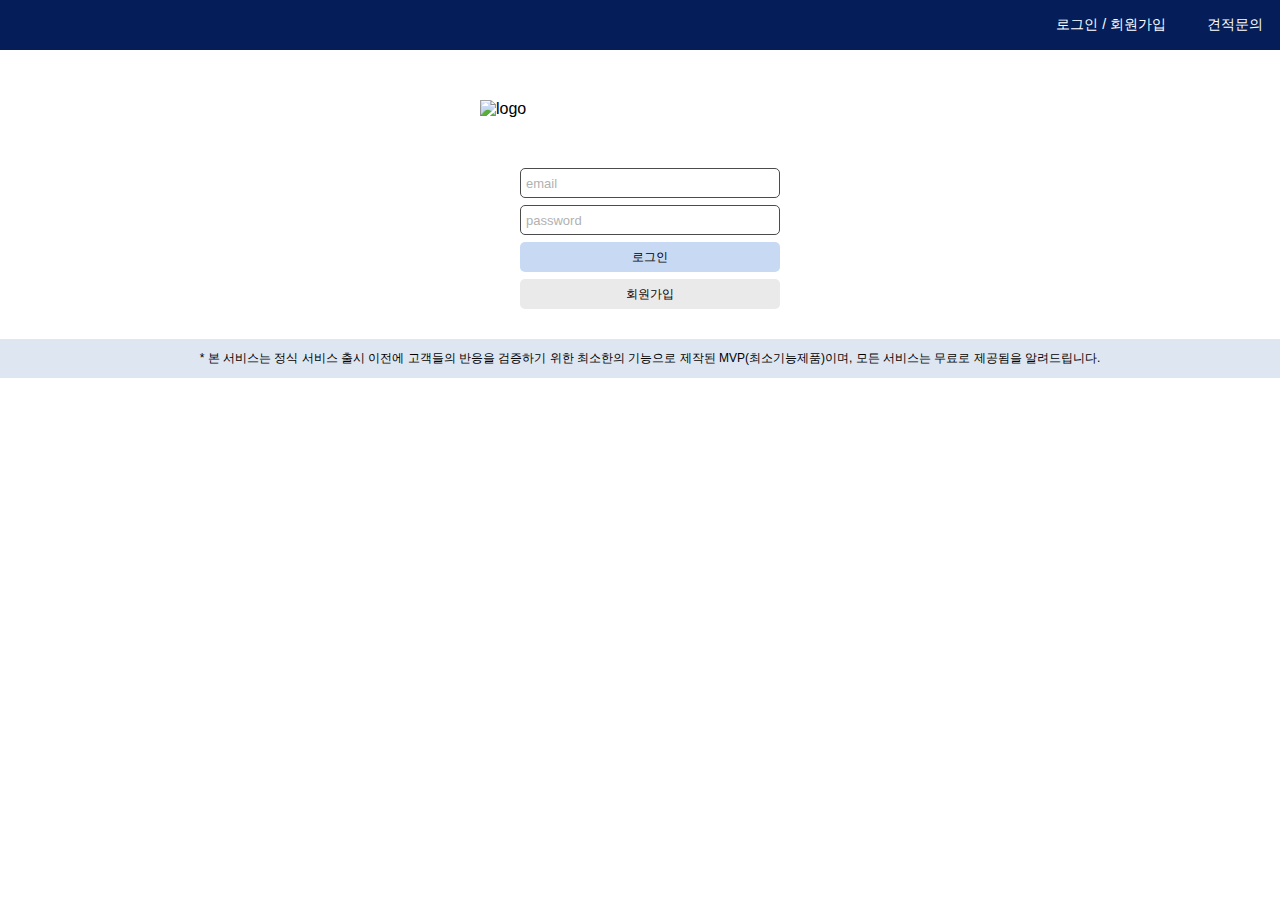
==== commit cc8be8ce: "MVP comment recovered" ====
--- a/index.html
+++ b/index.html
@@ -20,9 +20,9 @@
     </div>        
     <header>
         <div class="link-container light-font">
-            <a href="index.html">HOME</a>
+            <a href="index.html">로그인 / 회원가입</a>
             <a onclick="estimatePage()">견적문의</a>
-            <a href="pages/board.html">Q & A</a>
+            <!-- <a href="pages/board.html">Q & A</a> -->
         </div>
     </header>
     <div class="main-wrapper">
@@ -38,7 +38,7 @@
         <section class="alert-message">
             <pre>* 본 서비스는 정식 서비스 출시 이전에 고객들의 반응을 검증하기 위한 최소한의 기능으로 제작된 MVP(최소기능제품)이며, 모든 서비스는 무료로 제공됨을 알려드립니다.</pre>
         </section>
-        <section class="service-info">
+        <!-- <section class="service-info">
             <p class="service-info-summary">분야별 출원건수 및 등록률 현황을 분석하여 적합한 전문 변리사를 신속하게 찾아드립니다.</p>
             <div class="info-wrapper">
                 <div class="information">
@@ -78,9 +78,9 @@
                     </div>
                 </div>
             </div>
-        </section>
+        </section> -->
     </div>
-    <footer>
+    <!-- <footer>
         <div class="footer-info">
             <span class="footer-head bold">대표 : </span>
             <span class="light-font">류재호, 조현근</span>
@@ -93,7 +93,7 @@
             <span class="bold">e-mail : </span>
             <span class="light-font">catch.JHK@gmail.com</span>
         </div>
-    </footer>
+    </footer> -->
     <script src="https://www.gstatic.com/firebasejs/5.0.1/firebase.js"></script>
     <script src="./scripts/firebase.js"></script>
     <script src="./scripts/loadPage.js"></script>
--- a/styles/main.css
+++ b/styles/main.css
@@ -4,7 +4,6 @@
     margin: 0;
     padding: 0;
     width: 100%;
-    font-family: "Nanum Gothic";
 }
 html {
     min-width: 1300px;
@@ -22,7 +21,9 @@
 }
 pre {
     white-space: pre-wrap;
-    font-family: "Nanum Gothic";
+}
+textarea {
+    overflow: auto;
 }
 .light-font {
     font-weight: 300;
@@ -34,9 +35,11 @@
     margin-bottom: 50px;
 }
 * {
+    font-family: "Malgun Gothic", "굴림", "Gulim", "Arial";
     -webkit-box-sizing: border-box; /* Safari/Chrome, other WebKit */
     -moz-box-sizing: border-box;    /* Firefox, other Gecko */
     box-sizing: border-box;         /* Opera/IE 8+ */
+    /* font-family: "Nanum Gothic"; */
 }
 *::-webkit-scrollbar { 
     width: 0 !important 
@@ -241,7 +244,7 @@
     padding: 5px 0 5px 5px;
     border: none;
     border-bottom: 1px solid #051E5A;
-    font-size: 15px;
+    font-size: 13px;
 }
 .layout-wrapper {
     overflow: auto;
@@ -622,9 +625,11 @@
 }
 
 .expert-detail-info span {
+    display: block;
     color: #5F5F5F;
     font-size: 13px;
     padding-left: 10px;
+    margin-bottom: 15px;
 }
 
 .expert-detail-info pre {
@@ -774,18 +779,19 @@
     font-weight: 600;
 }
 .no-matched-expert-alert p {
-    font-size: 15px;
+    font-size: 14px;
     text-align: center;
     margin-top: 50px;
     color: #5F5F5F;
     font-weight: 600;
 }
 .expert-professionalism {
-    font-size: 13px;
+    font-size: 12px;
     background-color: #F0F0F0;
     padding: 5px 10px;
-    margin-bottom: 12px;
-    color: #5F5F5F;
+    margin: 0px auto 12px;
+    color: #5F5F5F;
+    width: fit-content;
 }
 .detailed-expert-name {
     color: #5F5F5F;
@@ -1023,6 +1029,16 @@
     padding-left: 5px;
     width: fit-content;
 }
+.info-list-bottom-wrapper section {
+    display: inline-block;
+    width: fit-content;
+}
+.info-list-bottom-left {
+    margin-right: 55px;
+}
+.info-list-bottom-wrapper section span {
+    margin-bottom: 0;
+}
 #prev-page-button, #next-page-button {
     border: none;
     border-radius: 20%;
@@ -1049,10 +1065,13 @@
     color: white; 
     border: 1px solid #8C8C8C;
 }
-
+.expert-response-count {
+    float: right;
+    width: fit-content;
+}
 span.match-num {
     float: right;
-    font-size: 7px;
+    font-size: 10px;
 }
 /* 
 저장
